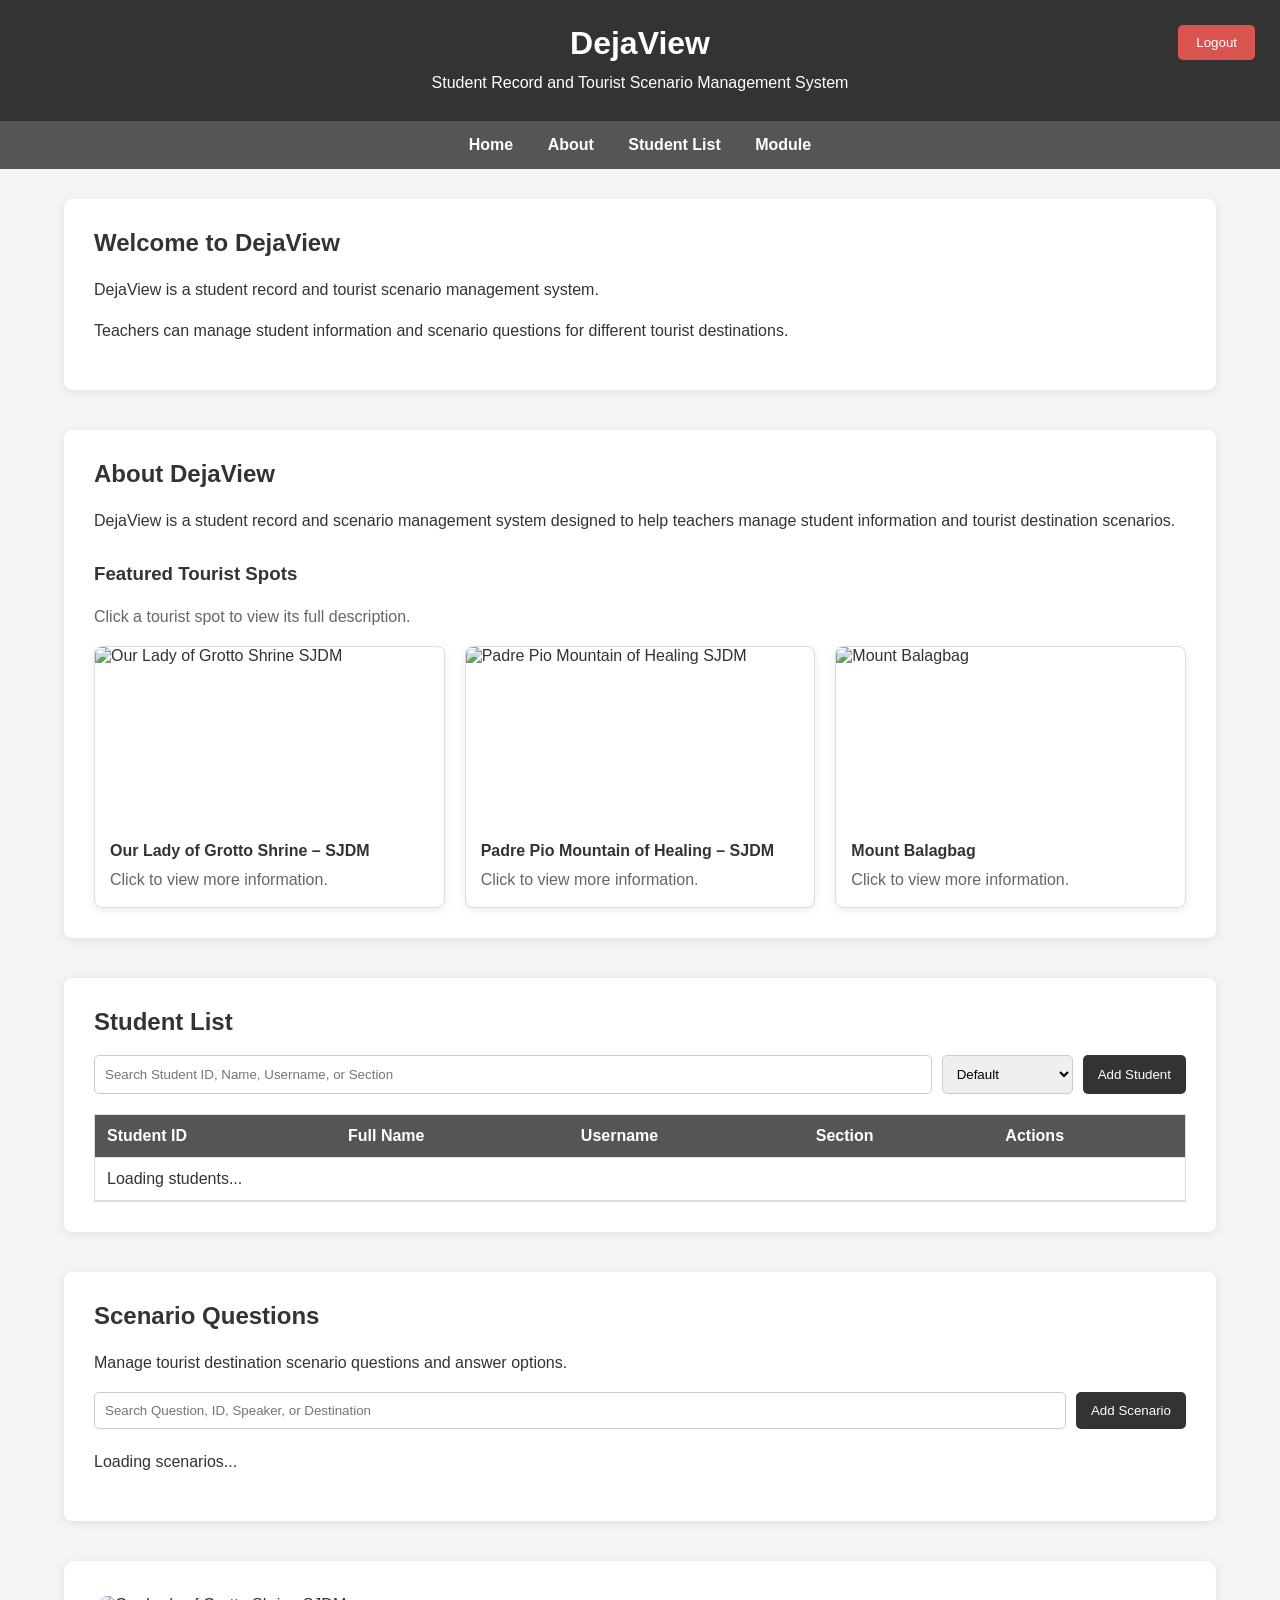
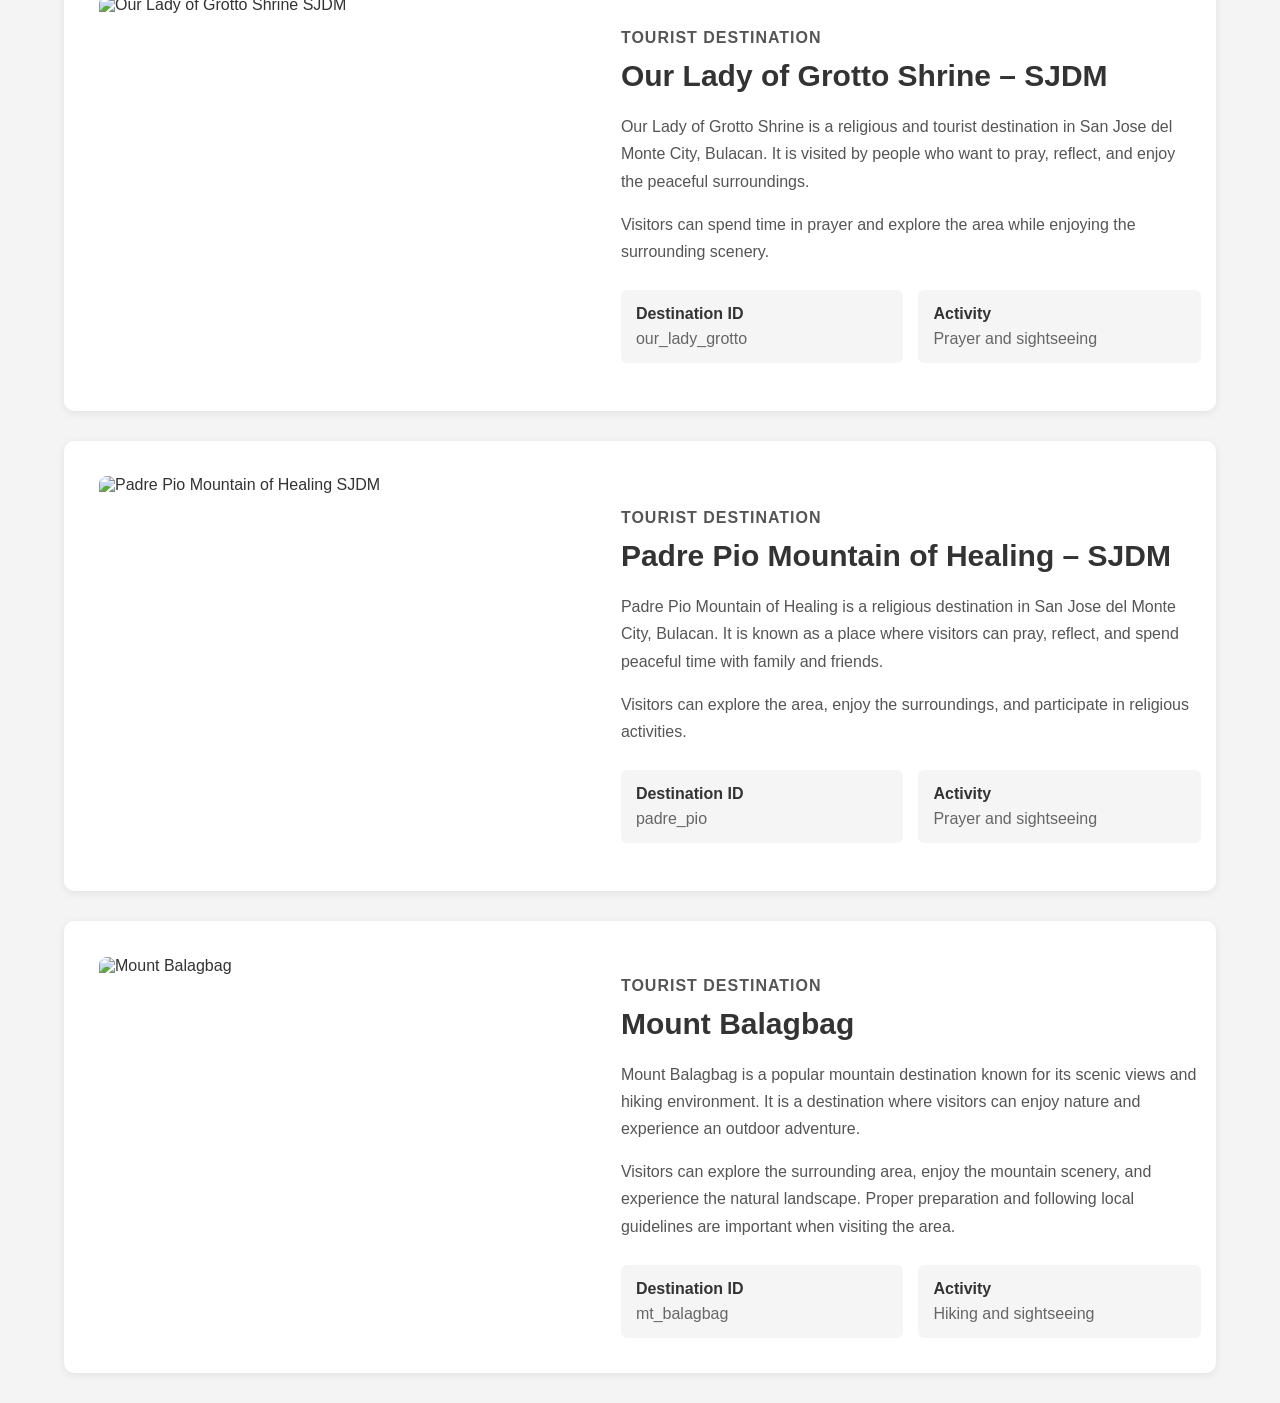
==== Dejaview.html @ 82135e8a "Rename index.html to Dejaview.html" ====
<!DOCTYPE html>
<html lang="en">

<head>

    <meta charset="UTF-8">

    <meta
        name="viewport"
        content="width=device-width, initial-scale=1.0"
    >

    <title>DejaView - Student Record System</title>

    <link
        rel="stylesheet"
        href="style.css"
    >

</head>

<body>

    <header>

        <h1>
            DejaView
        </h1>

        <p>
            Student Record and Tourist Scenario Management System
        </p>

        <button
            id="logoutButton"
            class="logout-button"
        >
            Logout
        </button>

    </header>


    <nav>

        <a href="#home">
            Home
        </a>

        <a href="#about">
            About
        </a>

        <a href="#students">
            Student List
        </a>

        <a href="#module">
            Module
        </a>

    </nav>


    <main>


        <!-- HOME -->

        <section
            id="home"
            class="home-section"
        >

            <h2>
                Welcome to DejaView
            </h2>

            <p>
                DejaView is a student record and
                tourist scenario management system.
            </p>

            <p>
                Teachers can manage student information
                and scenario questions for different
                tourist destinations.
            </p>

        </section>


        <!-- ABOUT -->

        <section
            id="about"
            class="about-section"
        >

            <h2>
                About DejaView
            </h2>

            <p>
                DejaView is a student record and scenario
                management system designed to help teachers
                manage student information and tourist
                destination scenarios.
            </p>


            <h3 class="tourist-title">
                Featured Tourist Spots
            </h3>

            <p class="tourist-instruction">
                Click a tourist spot to view its full
                description.
            </p>


            <div class="tourist-gallery">


                <!-- OUR LADY OF GROTTO SHRINE -->

                <a
                    href="#tourist-grotto"
                    class="tourist-card-link"
                >

                    <div class="tourist-card">

                        <img
                            src="images/our_lady_grotto.jpg"
                            alt="Our Lady of Grotto Shrine SJDM"
                        >

                        <div class="tourist-info">

                            <h4>
                                Our Lady of Grotto Shrine – SJDM
                            </h4>

                            <p>
                                Click to view more information.
                            </p>

                        </div>

                    </div>

                </a>


                <!-- PADRE PIO MOUNTAIN OF HEALING -->

                <a
                    href="#tourist-padre-pio"
                    class="tourist-card-link"
                >

                    <div class="tourist-card">

                        <img
                            src="images/padre_pio.jpg"
                            alt="Padre Pio Mountain of Healing SJDM"
                        >

                        <div class="tourist-info">

                            <h4>
                                Padre Pio Mountain of Healing – SJDM
                            </h4>

                            <p>
                                Click to view more information.
                            </p>

                        </div>

                    </div>

                </a>


                <!-- MOUNT BALAGBAG -->

                <a
                    href="#tourist-balagbag"
                    class="tourist-card-link"
                >

                    <div class="tourist-card">

                        <img
                            src="images/balagbag.jpg"
                            alt="Mount Balagbag"
                        >

                        <div class="tourist-info">

                            <h4>
                                Mount Balagbag
                            </h4>

                            <p>
                                Click to view more information.
                            </p>

                        </div>

                    </div>

                </a>


            </div>

        </section>


        <!-- STUDENT LIST -->

        <section
            id="students"
            class="student-section"
        >

            <h2>
                Student List
            </h2>


            <div class="student-controls">

                <input
                    type="text"
                    id="searchStudent"
                    placeholder="Search Student ID, Name, Username, or Section"
                >


                <select id="sortStudent">

                    <option value="default">
                        Default
                    </option>

                    <option value="id-asc">
                        Student ID A-Z
                    </option>

                    <option value="id-desc">
                        Student ID Z-A
                    </option>

                    <option value="name-asc">
                        Name A-Z
                    </option>

                    <option value="name-desc">
                        Name Z-A
                    </option>

                    <option value="section-asc">
                        Section A-Z
                    </option>

                    <option value="section-desc">
                        Section Z-A
                    </option>

                </select>


                <button
                    id="addStudentButton"
                >
                    Add Student
                </button>

            </div>


            <div class="student-table-container">

                <table>

                    <thead>

                        <tr>

                            <th>
                                Student ID
                            </th>

                            <th>
                                Full Name
                            </th>

                            <th>
                                Username
                            </th>

                            <th>
                                Section
                            </th>

                            <th>
                                Actions
                            </th>

                        </tr>

                    </thead>


                    <tbody id="studentTable">

                        <tr>

                            <td colspan="5">
                                Loading students...
                            </td>

                        </tr>

                    </tbody>

                </table>

            </div>

        </section>


        <!-- MODULE -->

        <section
            id="module"
            class="module-section"
        >

            <h2>
                Scenario Questions
            </h2>

            <p>
                Manage tourist destination scenario
                questions and answer options.
            </p>


            <div class="scenario-controls">

                <input
                    type="text"
                    id="searchScenario"
                    placeholder="Search Question, ID, Speaker, or Destination"
                >


                <button
                    id="addScenarioButton"
                >
                    Add Scenario
                </button>

            </div>


            <div id="scenarioList">

                <p class="loading-message">
                    Loading scenarios...
                </p>

            </div>

        </section>


        <!-- =================================
             TOURIST DESTINATION DETAILS
             ================================= -->


        <!-- OUR LADY OF GROTTO SHRINE -->

        <section
            id="tourist-grotto"
            class="tourist-detail-section"
        >

            <div class="tourist-detail-content">

                <img
                    src="images/our_lady_grotto.jpg"
                    alt="Our Lady of Grotto Shrine SJDM"
                    class="tourist-detail-image"
                >


                <div class="tourist-detail-text">

                    <p class="detail-label">
                        TOURIST DESTINATION
                    </p>


                    <h2>
                        Our Lady of Grotto Shrine – SJDM
                    </h2>


                    <p>
                        Our Lady of Grotto Shrine is a
                        religious and tourist destination
                        in San Jose del Monte City, Bulacan.
                        It is visited by people who want to
                        pray, reflect, and enjoy the peaceful
                        surroundings.
                    </p>


                    <p>
                        Visitors can spend time in prayer
                        and explore the area while enjoying
                        the surrounding scenery.
                    </p>


                    <div class="tourist-detail-info">

                        <div>

                            <strong>
                                Destination ID
                            </strong>

                            <span>
                                our_lady_grotto
                            </span>

                        </div>


                        <div>

                            <strong>
                                Activity
                            </strong>

                            <span>
                                Prayer and sightseeing
                            </span>

                        </div>

                    </div>

                </div>

            </div>

        </section>


        <!-- PADRE PIO MOUNTAIN OF HEALING -->

        <section
            id="tourist-padre-pio"
            class="tourist-detail-section"
        >

            <div class="tourist-detail-content">

                <img
                    src="images/padre_pio.jpg"
                    alt="Padre Pio Mountain of Healing SJDM"
                    class="tourist-detail-image"
                >


                <div class="tourist-detail-text">

                    <p class="detail-label">
                        TOURIST DESTINATION
                    </p>


                    <h2>
                        Padre Pio Mountain of Healing – SJDM
                    </h2>


                    <p>
                        Padre Pio Mountain of Healing is a
                        religious destination in San Jose del
                        Monte City, Bulacan. It is known as a
                        place where visitors can pray, reflect,
                        and spend peaceful time with family
                        and friends.
                    </p>


                    <p>
                        Visitors can explore the area, enjoy
                        the surroundings, and participate in
                        religious activities.
                    </p>


                    <div class="tourist-detail-info">

                        <div>

                            <strong>
                                Destination ID
                            </strong>

                            <span>
                                padre_pio
                            </span>

                        </div>


                        <div>

                            <strong>
                                Activity
                            </strong>

                            <span>
                                Prayer and sightseeing
                            </span>

                        </div>

                    </div>

                </div>

            </div>

        </section>


        <!-- MOUNT BALAGBAG -->

        <section
            id="tourist-balagbag"
            class="tourist-detail-section"
        >

            <div class="tourist-detail-content">

                <img
                    src="images/balagbag.jpg"
                    alt="Mount Balagbag"
                    class="tourist-detail-image"
                >


                <div class="tourist-detail-text">

                    <p class="detail-label">
                        TOURIST DESTINATION
                    </p>


                    <h2>
                        Mount Balagbag
                    </h2>


                    <p>
                        Mount Balagbag is a popular mountain
                        destination known for its scenic
                        views and hiking environment. It is
                        a destination where visitors can
                        enjoy nature and experience an outdoor
                        adventure.
                    </p>


                    <p>
                        Visitors can explore the surrounding
                        area, enjoy the mountain scenery,
                        and experience the natural landscape.
                        Proper preparation and following local
                        guidelines are important when visiting
                        the area.
                    </p>


                    <div class="tourist-detail-info">

                        <div>

                            <strong>
                                Destination ID
                            </strong>

                            <span>
                                mt_balagbag
                            </span>

                        </div>


                        <div>

                            <strong>
                                Activity
                            </strong>

                            <span>
                                Hiking and sightseeing
                            </span>

                        </div>

                    </div>

                </div>

            </div>

        </section>


    </main>


    <!-- STUDENT MODAL -->

    <div
        id="studentModal"
        class="modal"
    >

        <div class="modal-content">

            <span
                id="closeModal"
                class="close"
            >
                &times;
            </span>


            <h2 id="modalTitle">
                Add Student
            </h2>


            <form id="studentForm">

                <input
                    type="text"
                    id="studentFullname"
                    placeholder="Full Name"
                    required
                >


                <input
                    type="text"
                    id="studentUsername"
                    placeholder="Username"
                    required
                >


                <input
                    type="password"
                    id="studentPassword"
                    placeholder="Password"
                    required
                >


                <input
                    type="text"
                    id="studentIdNumber"
                    placeholder="Student ID Number"
                    required
                >


                <input
                    type="text"
                    id="studentSection"
                    placeholder="Section"
                    required
                >


                <button type="submit">
                    Save Student
                </button>

            </form>

        </div>

    </div>


    <!-- SCENARIO MODAL -->

    <div
        id="scenarioModal"
        class="modal"
    >

        <div class="modal-content scenario-modal-content">

            <span
                id="closeScenarioModal"
                class="close"
            >
                &times;
            </span>


            <h2 id="scenarioModalTitle">
                Add Scenario
            </h2>


            <form id="scenarioForm">

                <input
                    type="text"
                    id="scenarioQuestionID"
                    placeholder="Question ID"
                    required
                >


                <textarea
                    id="scenarioQuestionText"
                    placeholder="Question Text"
                    required
                ></textarea>


                <input
                    type="text"
                    id="scenarioSpeakerNPC"
                    placeholder="Speaker NPC"
                    required
                >


                <input
                    type="text"
                    id="scenarioDestinationID"
                    placeholder="Destination ID"
                    required
                >


                <h3>
                    Option 1
                </h3>


                <textarea
                    id="optionText1"
                    placeholder="Option Text"
                    required
                ></textarea>


                <input
                    type="number"
                    id="optionScore1"
                    placeholder="Score Weight"
                    required
                >


                <textarea
                    id="optionReaction1"
                    placeholder="Taglish Reaction"
                    required
                ></textarea>


                <h3>
                    Option 2
                </h3>


                <textarea
                    id="optionText2"
                    placeholder="Option Text"
                    required
                ></textarea>


                <input
                    type="number"
                    id="optionScore2"
                    placeholder="Score Weight"
                    required
                >


                <textarea
                    id="optionReaction2"
                    placeholder="Taglish Reaction"
                    required
                ></textarea>


                <h3>
                    Option 3
                </h3>


                <textarea
                    id="optionText3"
                    placeholder="Option Text"
                    required
                ></textarea>


                <input
                    type="number"
                    id="optionScore3"
                    placeholder="Score Weight"
                    required
                >


                <textarea
                    id="optionReaction3"
                    placeholder="Taglish Reaction"
                    required
                ></textarea>


                <button type="submit">
                    Save Scenario
                </button>

            </form>

        </div>

    </div>


    <script
        type="module"
        src="script.js"
    ></script>

</body>

</html>
---- style.css ----
* {
    box-sizing: border-box;
}

html {
    scroll-behavior: smooth;
    scroll-padding-top: 70px;
}

body {
    margin: 0;
    font-family: Arial, sans-serif;
    background-color: #f4f4f4;
    color: #333;
}


/* =========================
   LOGIN PAGE
   ========================= */

.login-page {
    min-height: 100vh;
    display: flex;
    justify-content: center;
    align-items: center;
    background-color: #f4f4f4;
}

.login-container {
    width: 90%;
    max-width: 400px;
    background-color: white;
    padding: 35px;
    border-radius: 10px;
    box-shadow: 0 3px 12px rgba(0, 0, 0, 0.15);
    text-align: center;
}

.login-container h1 {
    margin-top: 0;
    margin-bottom: 10px;
    font-size: 35px;
}

.login-container h2 {
    margin-top: 0;
    margin-bottom: 10px;
    font-size: 22px;
}

.login-subtitle {
    color: #666;
    margin-bottom: 25px;
}

#loginForm {
    display: flex;
    flex-direction: column;
    gap: 12px;
}

#loginForm input {
    width: 100%;
    padding: 12px;
    border: 1px solid #ccc;
    border-radius: 5px;
    font-size: 15px;
}

#loginForm input:focus {
    outline: none;
    border-color: #555;
}

#loginForm button {
    width: 100%;
    padding: 12px;
    background-color: #333;
    color: white;
    border: none;
    border-radius: 5px;
    font-size: 16px;
    cursor: pointer;
}

#loginForm button:hover {
    background-color: #555;
}

#loginMessage {
    color: #d9534f;
    margin: 5px 0 0 0;
}


/* =========================
   HEADER
   ========================= */

header {
    background-color: #333;
    color: white;
    padding: 25px;
    text-align: center;
    position: relative;
}

header h1 {
    margin: 0 0 8px 0;
}

header p {
    margin: 0;
}

.logout-button {
    position: absolute;
    right: 25px;
    top: 25px;
    background-color: #d9534f;
    color: white;
    border: none;
    padding: 10px 18px;
    border-radius: 5px;
    cursor: pointer;
}

.logout-button:hover {
    background-color: #c9302c;
}


/* =========================
   NAVIGATION
   ========================= */

nav {
    background-color: #555;
    padding: 15px;
    text-align: center;
    position: sticky;
    top: 0;
    z-index: 999;
}

nav a {
    color: white;
    text-decoration: none;
    margin: 0 15px;
    font-weight: bold;
}

nav a:hover {
    text-decoration: underline;
}


/* =========================
   MAIN
   ========================= */

main {
    width: 90%;
    max-width: 1200px;
    margin: 30px auto;
}

section {
    margin-bottom: 40px;
}

.home-section,
.about-section,
.student-section,
.module-section {
    background-color: white;
    padding: 30px;
    border-radius: 8px;
    box-shadow: 0 2px 8px rgba(0, 0, 0, 0.08);
}

h2 {
    margin-top: 0;
}

p {
    line-height: 1.6;
}


/* =========================
   TOURIST GALLERY
   ========================= */

.tourist-title {
    margin-top: 30px;
}

.tourist-instruction {
    color: #666;
}

.tourist-gallery {
    display: grid;
    grid-template-columns: repeat(3, 1fr);
    gap: 20px;
}

.tourist-card-link {
    color: inherit;
    text-decoration: none;
    display: block;
}

.tourist-card {
    background-color: white;
    border: 1px solid #ddd;
    border-radius: 8px;
    overflow: hidden;
    box-shadow: 0 2px 8px rgba(0, 0, 0, 0.08);
    transition: transform 0.2s, box-shadow 0.2s;
    cursor: pointer;
}

.tourist-card:hover {
    transform: translateY(-5px);
    box-shadow: 0 5px 15px rgba(0, 0, 0, 0.15);
}

.tourist-card img {
    width: 100%;
    height: 180px;
    object-fit: cover;
    display: block;
}

.tourist-info {
    padding: 15px;
}

.tourist-info h4 {
    margin-top: 0;
    margin-bottom: 8px;
}

.tourist-info p {
    color: #666;
    margin: 0;
    line-height: 1.5;
}


/* =========================
   STUDENT LIST
   ========================= */

.student-controls {
    display: flex;
    gap: 10px;
    margin-bottom: 20px;
    flex-wrap: wrap;
}

.student-controls input {
    flex: 1;
    min-width: 250px;
}

.student-controls select {
    padding: 10px;
}

.student-controls button {
    padding: 10px 15px;
    border: none;
    background-color: #333;
    color: white;
    border-radius: 5px;
    cursor: pointer;
}

.student-controls button:hover {
    background-color: #555;
}


/* =========================
   INPUTS
   ========================= */

input,
textarea,
select {
    font-family: Arial, sans-serif;
}

input,
select,
textarea {
    padding: 10px;
    border: 1px solid #ccc;
    border-radius: 5px;
}


/* =========================
   STUDENT TABLE
   ========================= */

.student-table-container {
    max-height: 400px;
    overflow-y: auto;
    border: 1px solid #ddd;
}

table {
    width: 100%;
    border-collapse: collapse;
    background-color: white;
}

th,
td {
    padding: 12px;
    border-bottom: 1px solid #ddd;
    text-align: left;
}

th {
    background-color: #555;
    color: white;
    position: sticky;
    top: 0;
    z-index: 2;
}

.edit-button,
.delete-button {
    padding: 7px 12px;
    border: none;
    border-radius: 4px;
    cursor: pointer;
    margin-right: 5px;
}

.edit-button {
    background-color: #337ab7;
    color: white;
}

.delete-button {
    background-color: #d9534f;
    color: white;
}


/* =========================
   SCENARIO CONTROLS
   ========================= */

.scenario-controls {
    display: flex;
    gap: 10px;
    margin-bottom: 20px;
}

.scenario-controls input {
    flex: 1;
}

.scenario-controls button {
    background-color: #333;
    color: white;
    border: none;
    padding: 10px 15px;
    border-radius: 5px;
    cursor: pointer;
}

.scenario-controls button:hover {
    background-color: #555;
}


/* =========================
   SCENARIO CARDS
   ========================= */

.scenario-card {
    background-color: white;
    border: 1px solid #ddd;
    border-radius: 8px;
    padding: 20px;
    margin-bottom: 20px;
}

.scenario-header {
    display: flex;
    justify-content: space-between;
    gap: 20px;
}

.scenario-question-id {
    color: #777;
    font-size: 13px;
    margin-bottom: 5px;
}

.scenario-question {
    font-size: 18px;
    font-weight: bold;
}

.scenario-info {
    color: #666;
}

.scenario-actions {
    white-space: nowrap;
}

.scenario-edit-button,
.scenario-delete-button {
    padding: 8px 12px;
    border: none;
    border-radius: 4px;
    cursor: pointer;
    margin-left: 5px;
}

.scenario-edit-button {
    background-color: #337ab7;
    color: white;
}

.scenario-delete-button {
    background-color: #d9534f;
    color: white;
}

.options-container {
    margin-top: 20px;
}

.option-card {
    background-color: #f5f5f5;
    border-left: 4px solid #555;
    padding: 15px;
    margin-bottom: 10px;
    border-radius: 5px;
}

.option-text {
    margin-bottom: 5px;
}

.option-score {
    font-weight: bold;
}

.option-reaction {
    color: #666;
}


/* =================================================
   TOURIST SPOT DETAIL
   ================================================= */

.tourist-detail-section {
    background-color: white;
    padding: 35px;
    border-radius: 10px;
    margin-bottom: 30px;
    box-shadow: 0 2px 8px rgba(0, 0, 0, 0.08);
    scroll-margin-top: 80px;
}

.tourist-detail-content {
    display: grid;
    grid-template-columns: 45% 55%;
    gap: 35px;
    align-items: center;
}

.tourist-detail-image {
    width: 100%;
    height: 380px;
    object-fit: cover;
    border-radius: 8px;
    display: block;
}

.tourist-detail-text {
    padding-right: 15px;
}

.detail-label {
    color: #777;
    font-size: 13px;
    font-weight: bold;
    letter-spacing: 1px;
    margin-bottom: 8px;
}

.tourist-detail-text h2 {
    font-size: 30px;
    margin-top: 0;
    margin-bottom: 20px;
}

.tourist-detail-text p {
    color: #555;
    line-height: 1.7;
    font-size: 16px;
}

.tourist-detail-info {
    display: grid;
    grid-template-columns: 1fr 1fr;
    gap: 15px;
    margin-top: 25px;
}

.tourist-detail-info div {
    background-color: #f5f5f5;
    padding: 15px;
    border-radius: 6px;
}

.tourist-detail-info strong {
    display: block;
    margin-bottom: 7px;
}

.tourist-detail-info span {
    color: #666;
}


/* =========================
   MODALS
   ========================= */

.modal {
    display: none;
    position: fixed;
    z-index: 1000;
    left: 0;
    top: 0;
    width: 100%;
    height: 100%;
    overflow-y: auto;
    background-color: rgba(0, 0, 0, 0.5);
    padding: 40px 20px;
}

.modal-content {
    background-color: white;
    width: 90%;
    max-width: 550px;
    margin: auto;
    padding: 30px;
    border-radius: 8px;
    position: relative;
}

.scenario-modal-content {
    max-width: 700px;
}

.close {
    position: absolute;
    right: 20px;
    top: 15px;
    font-size: 30px;
    cursor: pointer;
    color: #555;
}

.close:hover {
    color: black;
}

.modal-content form {
    display: flex;
    flex-direction: column;
    gap: 12px;
}

.modal-content button[type="submit"] {
    background-color: #333;
    color: white;
    border: none;
    padding: 12px;
    border-radius: 5px;
    cursor: pointer;
}

.modal-content button[type="submit"]:hover {
    background-color: #555;
}

.modal-content textarea {
    min-height: 100px;
    resize: vertical;
}

.scenario-modal-content h3 {
    margin-bottom: 0;
}


/* =========================
   RESPONSIVE
   ========================= */

@media (max-width: 900px) {

    .tourist-gallery {
        grid-template-columns: repeat(2, 1fr);
    }

    .tourist-detail-content {
        grid-template-columns: 1fr;
    }

    .tourist-detail-image {
        height: 350px;
    }

    .tourist-detail-text {
        padding-right: 0;
    }

}


@media (max-width: 700px) {

    header {
        padding: 20px 15px 70px 15px;
    }

    .logout-button {
        top: auto;
        bottom: 15px;
        right: 50%;
        transform: translateX(50%);
    }

    nav a {
        display: inline-block;
        margin: 5px 8px;
    }

    main {
        width: 95%;
    }

    .home-section,
    .about-section,
    .student-section,
    .module-section {
        padding: 20px;
    }

    .scenario-header {
        flex-direction: column;
    }

    .scenario-actions {
        white-space: normal;
    }

    .scenario-controls {
        flex-direction: column;
    }

    .tourist-detail-section {
        padding: 20px;
    }

    .tourist-detail-image {
        height: 250px;
    }

    .tourist-detail-text h2 {
        font-size: 25px;
    }

    .tourist-detail-info {
        grid-template-columns: 1fr;
    }

    .student-table-container {
        overflow-x: auto;
    }

    table {
        min-width: 700px;
    }

}


@media (max-width: 600px) {

    .tourist-gallery {
        grid-template-columns: 1fr;
    }

    .tourist-card img {
        height: 220px;
    }

}
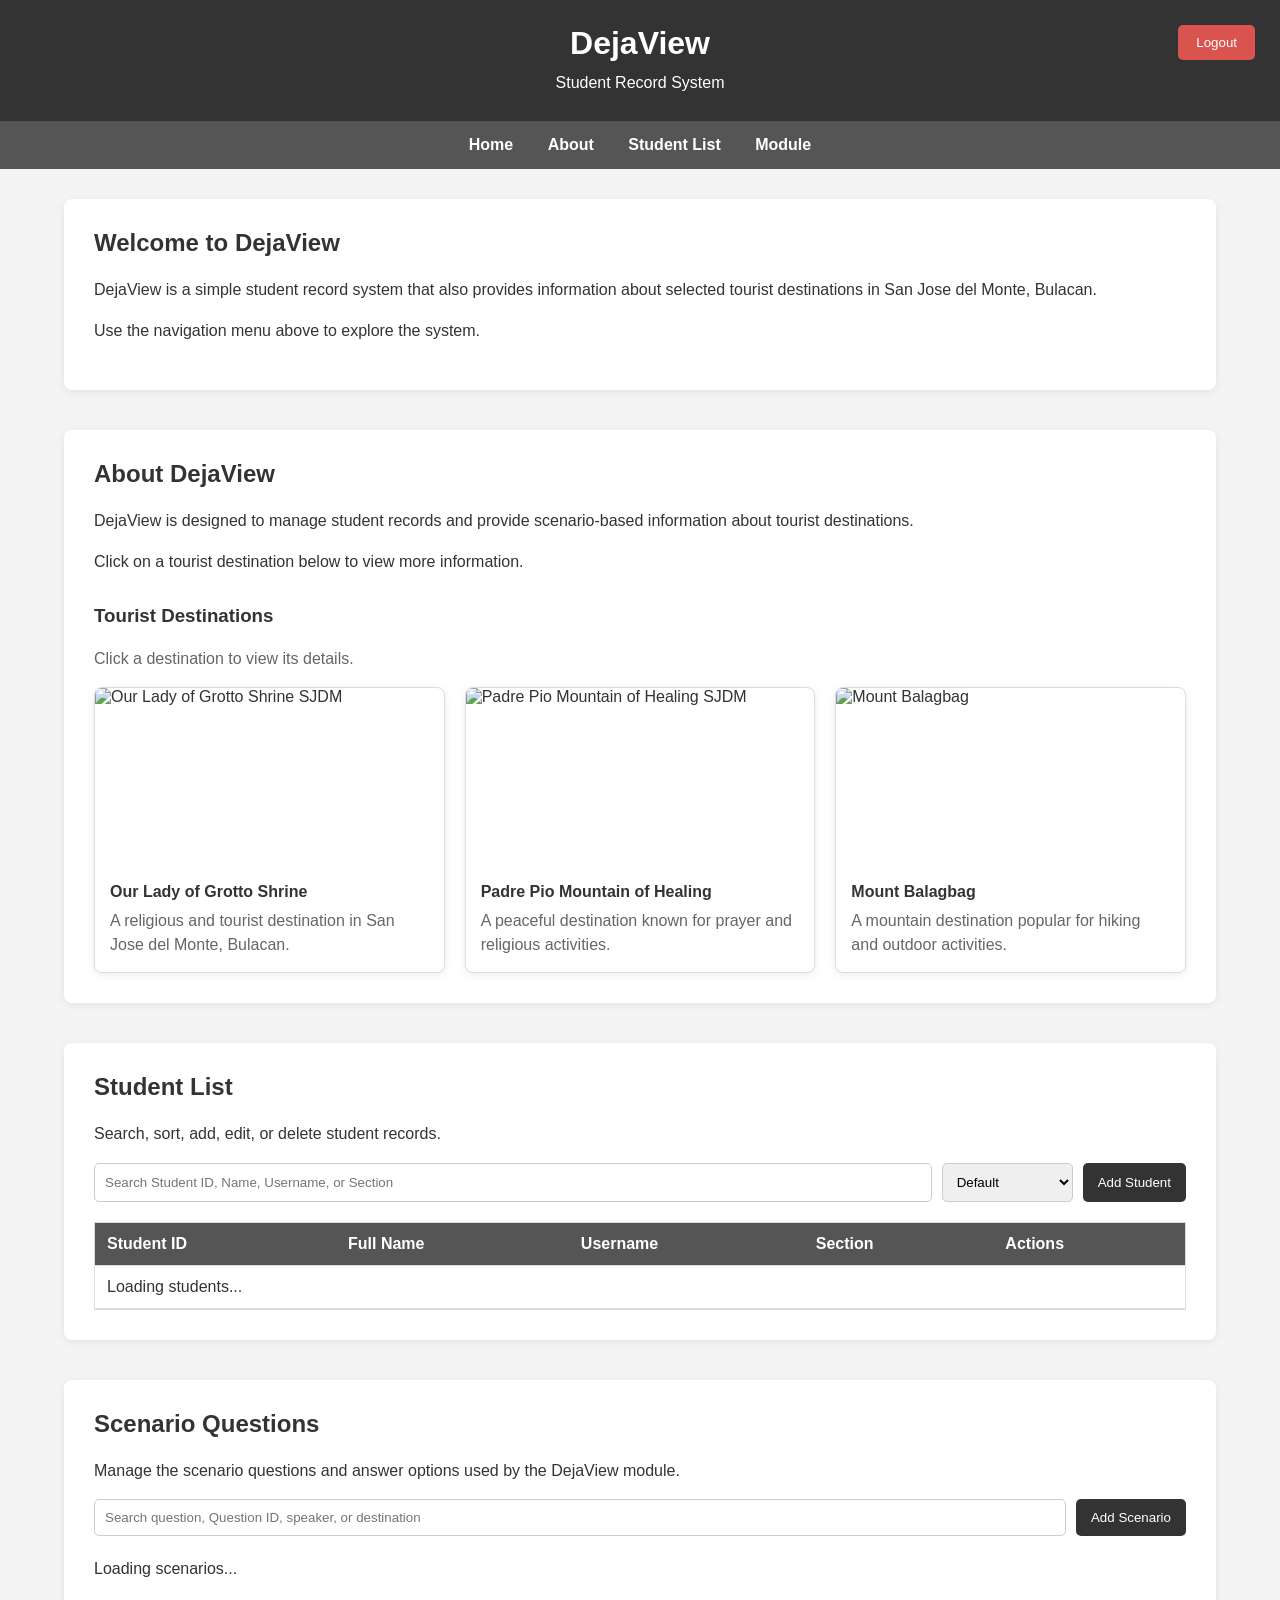
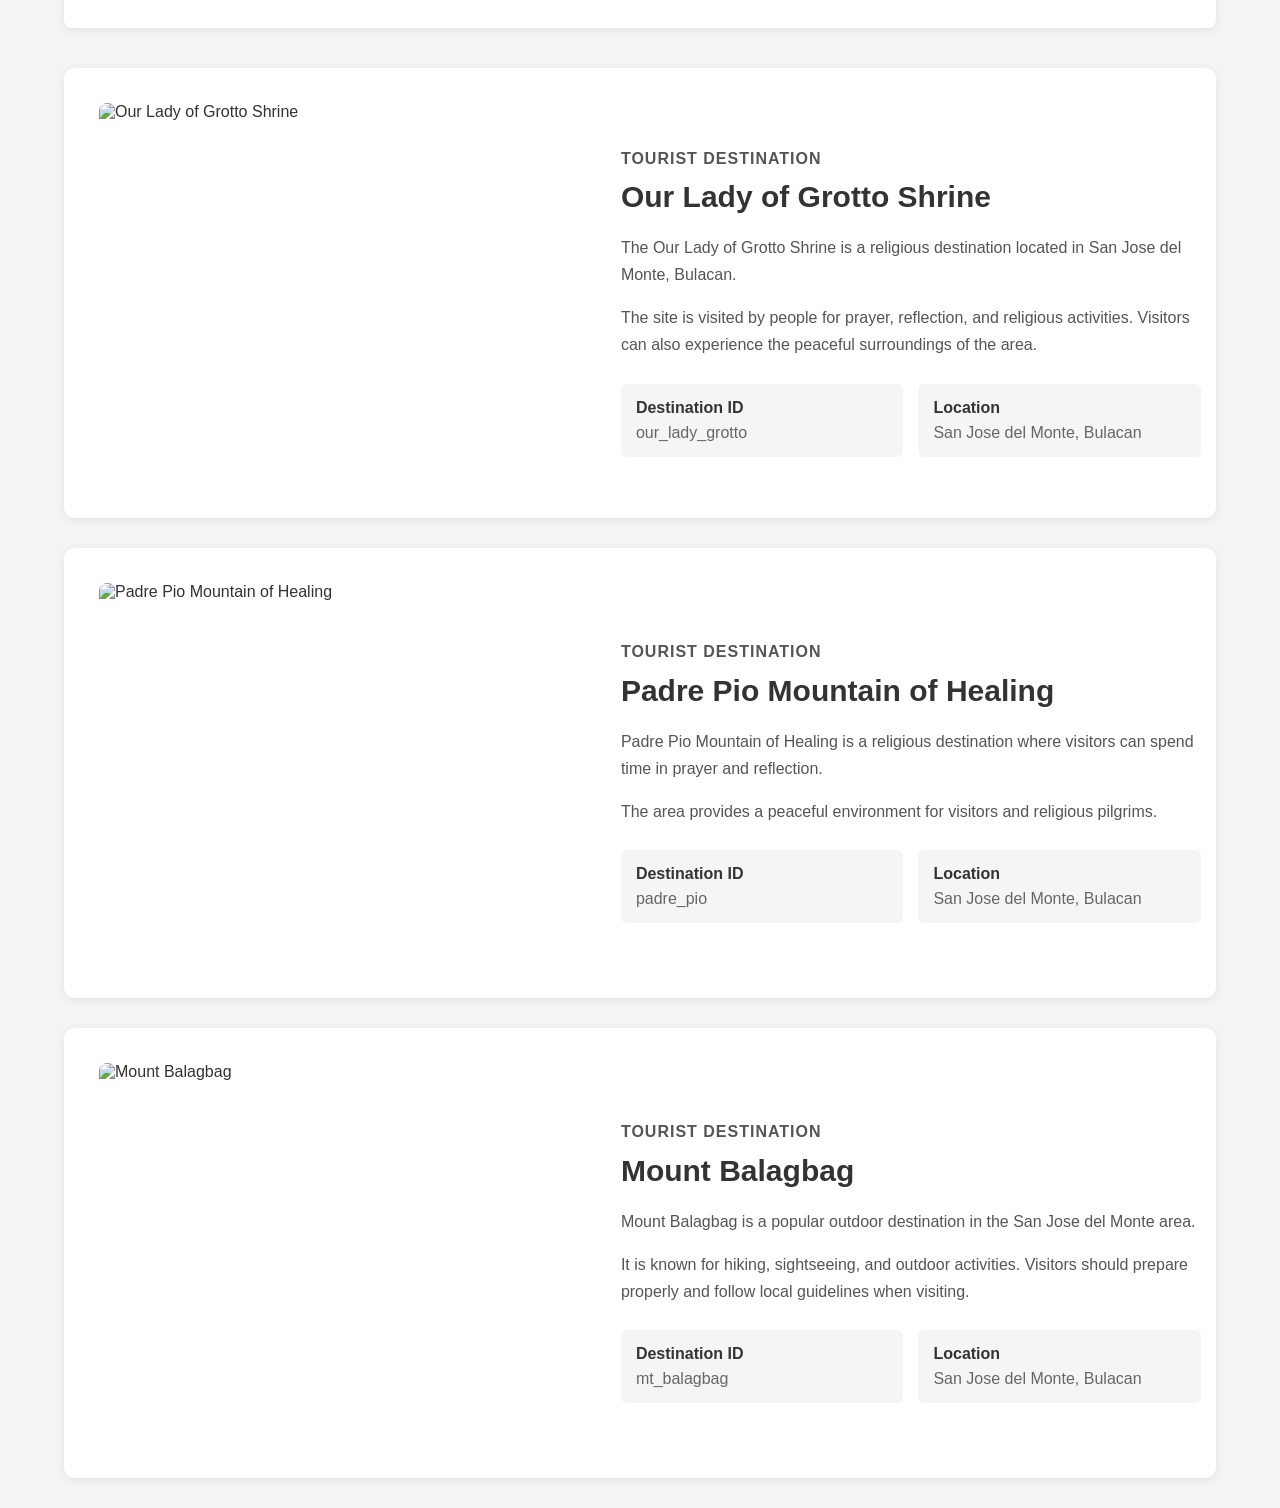
==== commit 8cd7d77e: "Update Dejaview.html" ====
--- a/Dejaview.html
+++ b/Dejaview.html
@@ -23,12 +23,10 @@
 
     <header>
 
-        <h1>
-            DejaView
-        </h1>
+        <h1>DejaView</h1>
 
         <p>
-            Student Record and Tourist Scenario Management System
+            Student Record System
         </p>
 
         <button
@@ -41,6 +39,10 @@
     </header>
 
 
+    <!-- =========================
+         NAVIGATION
+         ========================= -->
+
     <nav>
 
         <a href="#home">
@@ -65,7 +67,9 @@
     <main>
 
 
-        <!-- HOME -->
+        <!-- =========================
+             HOME
+             ========================= -->
 
         <section
             id="home"
@@ -77,20 +81,23 @@
             </h2>
 
             <p>
-                DejaView is a student record and
-                tourist scenario management system.
+                DejaView is a simple student record
+                system that also provides information
+                about selected tourist destinations
+                in San Jose del Monte, Bulacan.
             </p>
 
             <p>
-                Teachers can manage student information
-                and scenario questions for different
-                tourist destinations.
+                Use the navigation menu above to
+                explore the system.
             </p>
 
         </section>
 
 
-        <!-- ABOUT -->
+        <!-- =========================
+             ABOUT
+             ========================= -->
 
         <section
             id="about"
@@ -102,27 +109,31 @@
             </h2>
 
             <p>
-                DejaView is a student record and scenario
-                management system designed to help teachers
-                manage student information and tourist
-                destination scenarios.
+                DejaView is designed to manage
+                student records and provide
+                scenario-based information about
+                tourist destinations.
             </p>
 
+            <p>
+                Click on a tourist destination
+                below to view more information.
+            </p>
+
 
             <h3 class="tourist-title">
-                Featured Tourist Spots
+                Tourist Destinations
             </h3>
 
             <p class="tourist-instruction">
-                Click a tourist spot to view its full
-                description.
+                Click a destination to view its details.
             </p>
 
 
             <div class="tourist-gallery">
 
 
-                <!-- OUR LADY OF GROTTO SHRINE -->
+                <!-- GROTTO -->
 
                 <a
                     href="#tourist-grotto"
@@ -139,11 +150,13 @@
                         <div class="tourist-info">
 
                             <h4>
-                                Our Lady of Grotto Shrine – SJDM
+                                Our Lady of Grotto Shrine
                             </h4>
 
                             <p>
-                                Click to view more information.
+                                A religious and tourist
+                                destination in San Jose
+                                del Monte, Bulacan.
                             </p>
 
                         </div>
@@ -153,7 +166,7 @@
                 </a>
 
 
-                <!-- PADRE PIO MOUNTAIN OF HEALING -->
+                <!-- PADRE PIO -->
 
                 <a
                     href="#tourist-padre-pio"
@@ -170,11 +183,13 @@
                         <div class="tourist-info">
 
                             <h4>
-                                Padre Pio Mountain of Healing – SJDM
+                                Padre Pio Mountain of Healing
                             </h4>
 
                             <p>
-                                Click to view more information.
+                                A peaceful destination
+                                known for prayer and
+                                religious activities.
                             </p>
 
                         </div>
@@ -184,7 +199,7 @@
                 </a>
 
 
-                <!-- MOUNT BALAGBAG -->
+                <!-- BALAGBAG -->
 
                 <a
                     href="#tourist-balagbag"
@@ -205,7 +220,9 @@
                             </h4>
 
                             <p>
-                                Click to view more information.
+                                A mountain destination
+                                popular for hiking and
+                                outdoor activities.
                             </p>
 
                         </div>
@@ -214,13 +231,14 @@
 
                 </a>
 
-
             </div>
 
         </section>
 
 
-        <!-- STUDENT LIST -->
+        <!-- =========================
+             STUDENT LIST
+             ========================= -->
 
         <section
             id="students"
@@ -231,6 +249,11 @@
                 Student List
             </h2>
 
+            <p>
+                Search, sort, add, edit, or delete
+                student records.
+            </p>
+
 
             <div class="student-controls">
 
@@ -315,7 +338,6 @@
 
                     </thead>
 
-
                     <tbody id="studentTable">
 
                         <tr>
@@ -335,7 +357,9 @@
         </section>
 
 
-        <!-- MODULE -->
+        <!-- =========================
+             MODULE
+             ========================= -->
 
         <section
             id="module"
@@ -347,8 +371,9 @@
             </h2>
 
             <p>
-                Manage tourist destination scenario
-                questions and answer options.
+                Manage the scenario questions
+                and answer options used by the
+                DejaView module.
             </p>
 
 
@@ -357,9 +382,8 @@
                 <input
                     type="text"
                     id="searchScenario"
-                    placeholder="Search Question, ID, Speaker, or Destination"
-                >
-
+                    placeholder="Search question, Question ID, speaker, or destination"
+                >
 
                 <button
                     id="addScenarioButton"
@@ -381,12 +405,9 @@
         </section>
 
 
-        <!-- =================================
-             TOURIST DESTINATION DETAILS
-             ================================= -->
-
-
-        <!-- OUR LADY OF GROTTO SHRINE -->
+        <!-- =================================================
+             TOURIST DETAIL 1
+             ================================================= -->
 
         <section
             id="tourist-grotto"
@@ -395,11 +416,16 @@
 
             <div class="tourist-detail-content">
 
-                <img
-                    src="images/our_lady_grotto.jpg"
-                    alt="Our Lady of Grotto Shrine SJDM"
-                    class="tourist-detail-image"
-                >
+
+                <div>
+
+                    <img
+                        src="images/our_lady_grotto.jpg"
+                        alt="Our Lady of Grotto Shrine"
+                        class="tourist-detail-image"
+                    >
+
+                </div>
 
 
                 <div class="tourist-detail-text">
@@ -408,26 +434,23 @@
                         TOURIST DESTINATION
                     </p>
 
-
                     <h2>
-                        Our Lady of Grotto Shrine – SJDM
+                        Our Lady of Grotto Shrine
                     </h2>
 
-
                     <p>
-                        Our Lady of Grotto Shrine is a
-                        religious and tourist destination
-                        in San Jose del Monte City, Bulacan.
-                        It is visited by people who want to
-                        pray, reflect, and enjoy the peaceful
-                        surroundings.
+                        The Our Lady of Grotto Shrine
+                        is a religious destination
+                        located in San Jose del Monte,
+                        Bulacan.
                     </p>
 
-
                     <p>
-                        Visitors can spend time in prayer
-                        and explore the area while enjoying
-                        the surrounding scenery.
+                        The site is visited by people
+                        for prayer, reflection, and
+                        religious activities. Visitors
+                        can also experience the peaceful
+                        surroundings of the area.
                     </p>
 
 
@@ -445,15 +468,15 @@
 
                         </div>
 
-
                         <div>
 
                             <strong>
-                                Activity
+                                Location
                             </strong>
 
                             <span>
-                                Prayer and sightseeing
+                                San Jose del Monte,
+                                Bulacan
                             </span>
 
                         </div>
@@ -467,7 +490,9 @@
         </section>
 
 
-        <!-- PADRE PIO MOUNTAIN OF HEALING -->
+        <!-- =================================================
+             TOURIST DETAIL 2
+             ================================================= -->
 
         <section
             id="tourist-padre-pio"
@@ -476,11 +501,16 @@
 
             <div class="tourist-detail-content">
 
-                <img
-                    src="images/padre_pio.jpg"
-                    alt="Padre Pio Mountain of Healing SJDM"
-                    class="tourist-detail-image"
-                >
+
+                <div>
+
+                    <img
+                        src="images/padre_pio.jpg"
+                        alt="Padre Pio Mountain of Healing"
+                        class="tourist-detail-image"
+                    >
+
+                </div>
 
 
                 <div class="tourist-detail-text">
@@ -489,26 +519,21 @@
                         TOURIST DESTINATION
                     </p>
 
-
                     <h2>
-                        Padre Pio Mountain of Healing – SJDM
+                        Padre Pio Mountain of Healing
                     </h2>
 
-
                     <p>
-                        Padre Pio Mountain of Healing is a
-                        religious destination in San Jose del
-                        Monte City, Bulacan. It is known as a
-                        place where visitors can pray, reflect,
-                        and spend peaceful time with family
-                        and friends.
+                        Padre Pio Mountain of Healing
+                        is a religious destination
+                        where visitors can spend time
+                        in prayer and reflection.
                     </p>
 
-
                     <p>
-                        Visitors can explore the area, enjoy
-                        the surroundings, and participate in
-                        religious activities.
+                        The area provides a peaceful
+                        environment for visitors and
+                        religious pilgrims.
                     </p>
 
 
@@ -526,15 +551,15 @@
 
                         </div>
 
-
                         <div>
 
                             <strong>
-                                Activity
+                                Location
                             </strong>
 
                             <span>
-                                Prayer and sightseeing
+                                San Jose del Monte,
+                                Bulacan
                             </span>
 
                         </div>
@@ -548,7 +573,9 @@
         </section>
 
 
-        <!-- MOUNT BALAGBAG -->
+        <!-- =================================================
+             TOURIST DETAIL 3
+             ================================================= -->
 
         <section
             id="tourist-balagbag"
@@ -557,11 +584,16 @@
 
             <div class="tourist-detail-content">
 
-                <img
-                    src="images/balagbag.jpg"
-                    alt="Mount Balagbag"
-                    class="tourist-detail-image"
-                >
+
+                <div>
+
+                    <img
+                        src="images/balagbag.jpg"
+                        alt="Mount Balagbag"
+                        class="tourist-detail-image"
+                    >
+
+                </div>
 
 
                 <div class="tourist-detail-text">
@@ -570,29 +602,22 @@
                         TOURIST DESTINATION
                     </p>
 
-
                     <h2>
                         Mount Balagbag
                     </h2>
 
-
                     <p>
-                        Mount Balagbag is a popular mountain
-                        destination known for its scenic
-                        views and hiking environment. It is
-                        a destination where visitors can
-                        enjoy nature and experience an outdoor
-                        adventure.
+                        Mount Balagbag is a popular
+                        outdoor destination in the
+                        San Jose del Monte area.
                     </p>
 
-
                     <p>
-                        Visitors can explore the surrounding
-                        area, enjoy the mountain scenery,
-                        and experience the natural landscape.
-                        Proper preparation and following local
-                        guidelines are important when visiting
-                        the area.
+                        It is known for hiking,
+                        sightseeing, and outdoor
+                        activities. Visitors should
+                        prepare properly and follow
+                        local guidelines when visiting.
                     </p>
 
 
@@ -610,15 +635,15 @@
 
                         </div>
 
-
                         <div>
 
                             <strong>
-                                Activity
+                                Location
                             </strong>
 
                             <span>
-                                Hiking and sightseeing
+                                San Jose del Monte,
+                                Bulacan
                             </span>
 
                         </div>
@@ -635,7 +660,9 @@
     </main>
 
 
-    <!-- STUDENT MODAL -->
+    <!-- =========================
+         STUDENT MODAL
+         ========================= -->
 
     <div
         id="studentModal"
@@ -651,7 +678,6 @@
                 &times;
             </span>
 
-
             <h2 id="modalTitle">
                 Add Student
             </h2>
@@ -666,7 +692,6 @@
                     required
                 >
 
-
                 <input
                     type="text"
                     id="studentUsername"
@@ -674,7 +699,6 @@
                     required
                 >
 
-
                 <input
                     type="password"
                     id="studentPassword"
@@ -682,7 +706,6 @@
                     required
                 >
 
-
                 <input
                     type="text"
                     id="studentIdNumber"
@@ -690,7 +713,6 @@
                     required
                 >
 
-
                 <input
                     type="text"
                     id="studentSection"
@@ -698,7 +720,6 @@
                     required
                 >
 
-
                 <button type="submit">
                     Save Student
                 </button>
@@ -710,14 +731,18 @@
     </div>
 
 
-    <!-- SCENARIO MODAL -->
+    <!-- =========================
+         SCENARIO MODAL
+         ========================= -->
 
     <div
         id="scenarioModal"
         class="modal"
     >
 
-        <div class="modal-content scenario-modal-content">
+        <div
+            class="modal-content scenario-modal-content"
+        >
 
             <span
                 id="closeScenarioModal"
@@ -726,7 +751,6 @@
                 &times;
             </span>
 
-
             <h2 id="scenarioModalTitle">
                 Add Scenario
             </h2>
@@ -734,6 +758,7 @@
 
             <form id="scenarioForm">
 
+
                 <input
                     type="text"
                     id="scenarioQuestionID"
@@ -769,25 +794,22 @@
                     Option 1
                 </h3>
 
-
                 <textarea
                     id="optionText1"
-                    placeholder="Option Text"
+                    placeholder="Option 1 Text"
                     required
                 ></textarea>
-
 
                 <input
                     type="number"
                     id="optionScore1"
-                    placeholder="Score Weight"
-                    required
-                >
-
+                    placeholder="Option 1 Score Weight"
+                    required
+                >
 
                 <textarea
                     id="optionReaction1"
-                    placeholder="Taglish Reaction"
+                    placeholder="Option 1 Taglish Reaction"
                     required
                 ></textarea>
 
@@ -796,25 +818,22 @@
                     Option 2
                 </h3>
 
-
                 <textarea
                     id="optionText2"
-                    placeholder="Option Text"
+                    placeholder="Option 2 Text"
                     required
                 ></textarea>
-
 
                 <input
                     type="number"
                     id="optionScore2"
-                    placeholder="Score Weight"
-                    required
-                >
-
+                    placeholder="Option 2 Score Weight"
+                    required
+                >
 
                 <textarea
                     id="optionReaction2"
-                    placeholder="Taglish Reaction"
+                    placeholder="Option 2 Taglish Reaction"
                     required
                 ></textarea>
 
@@ -823,25 +842,22 @@
                     Option 3
                 </h3>
 
-
                 <textarea
                     id="optionText3"
-                    placeholder="Option Text"
+                    placeholder="Option 3 Text"
                     required
                 ></textarea>
-
 
                 <input
                     type="number"
                     id="optionScore3"
-                    placeholder="Score Weight"
-                    required
-                >
-
+                    placeholder="Option 3 Score Weight"
+                    required
+                >
 
                 <textarea
                     id="optionReaction3"
-                    placeholder="Taglish Reaction"
+                    placeholder="Option 3 Taglish Reaction"
                     required
                 ></textarea>
 
